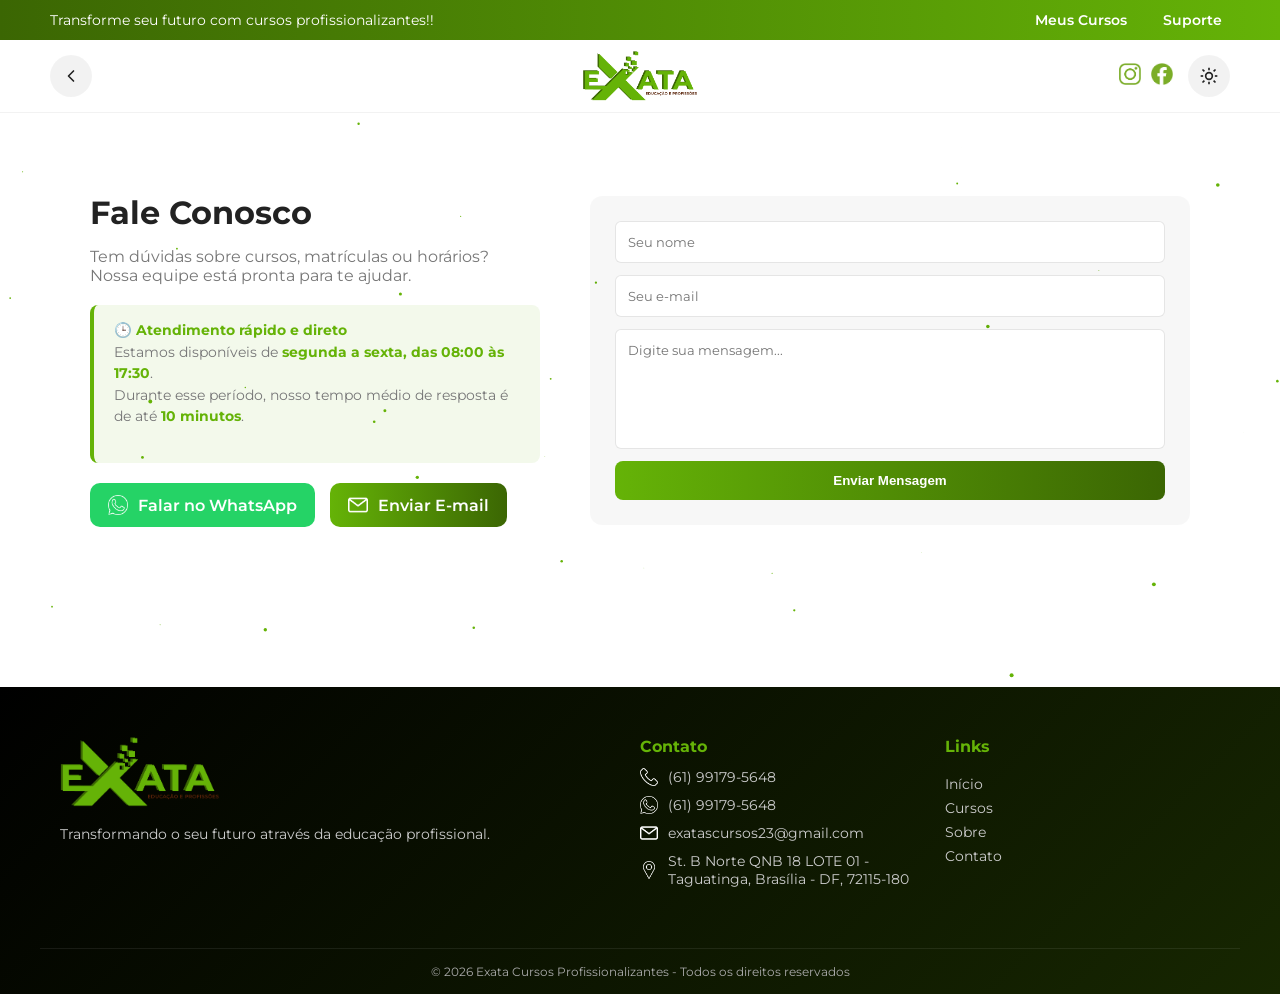
==== contato.html @ 3b71f35e "Add files via upload" ====
<!DOCTYPE html>
<html lang="pt-br">

<head>
    <meta charset="UTF-8">
    <meta name="viewport" content="width=device-width, initial-scale=1.0">
    <title>Exata Cursos Profissionalizantes</title>
    <link rel="icon" href="/img/LOGO SEM FUNDO.png" type="image/png">
    <link href="https://fonts.googleapis.com/css2?family=Montserrat:wght@600&display=swap" rel="stylesheet">
    <link rel="stylesheet" href="contato.css">
</head>

<body>

    <div id="loader">
        <div class="spinner"></div>
        <p>Carregando...</p>
    </div>

    <canvas id="bg"></canvas>

    <!-- ================= DESKTOP ================= -->
    <header class="desktop-header">

        <div class="top-bar">
            <span>Transforme seu futuro com cursos profissionalizantes!!</span>

            <div class="top-links">
                <a href="https://playcurso.com/exatacursos/metodo/login.php">Meus Cursos</a>
                <a href="contato.html">Suporte</a>
            </div>
        </div>

        <div class="main-header">

            <a href="index.html" class="back-btn">
                <svg viewBox="0 0 24 24" width="20">
                    <path d="M15 18l-6-6 6-6" stroke="currentColor" stroke-width="2" fill="none" stroke-linecap="round"
                        stroke-linejoin="round" />
                </svg>
            </a>

            <img src="img/LOGO SEM FUNDO OLD.png" class="logo">

            <div class="right">

                <div class="socials">

                    <a href="https://www.instagram.com/exatacursoss/" target="_blank">
                        <img src="img/Instagram.png" alt="Instagram">
                    </a>

                    <a href="https://facebook.com/suapagina" target="_blank">
                        <img src="img/Facebook.png" alt="Facebook">
                    </a>

                </div>

                <!-- TEMA -->
                <button class="theme-btn theme-toggle">

                    <svg class="icon sun" viewBox="0 0 24 24">
                        <circle cx="12" cy="12" r="4" />
                        <g>
                            <line x1="12" y1="2" x2="12" y2="5" />
                            <line x1="12" y1="19" x2="12" y2="22" />
                            <line x1="4.2" y1="4.2" x2="6.5" y2="6.5" />
                            <line x1="17.5" y1="17.5" x2="19.8" y2="19.8" />
                            <line x1="2" y1="12" x2="5" y2="12" />
                            <line x1="19" y1="12" x2="22" y2="12" />
                            <line x1="4.2" y1="19.8" x2="6.5" y2="17.5" />
                            <line x1="17.5" y1="6.5" x2="19.8" y2="4.2" />
                        </g>
                    </svg>

                    <svg class="icon moon" viewBox="0 0 24 24">
                        <path d="M21 12.5A8.5 8.5 0 1 1 11.5 3 
                    6.5 6.5 0 0 0 21 12.5Z" />
                    </svg>

                </button>

            </div>

        </div>

    </header>

    <!-- ================= MOBILE ================= -->
    <header class="mobile-header">

        <a href="index.html" class="back-btn">
            <svg viewBox="0 0 24 24" width="20">
                <path d="M15 18l-6-6 6-6" stroke="currentColor" stroke-width="2" fill="none" stroke-linecap="round"
                    stroke-linejoin="round" />
            </svg>
        </a>

        <img src="img/LOGO SEM FUNDO OLD.png" class="logo">

        <div class="actions">

            <button class="theme-btn theme-toggle">

                <svg class="icon sun" viewBox="0 0 24 24">
                    <circle cx="12" cy="12" r="4" />
                    <g>
                        <line x1="12" y1="2" x2="12" y2="5" />
                        <line x1="12" y1="19" x2="12" y2="22" />
                        <line x1="4.2" y1="4.2" x2="6.5" y2="6.5" />
                        <line x1="17.5" y1="17.5" x2="19.8" y2="19.8" />
                        <line x1="2" y1="12" x2="5" y2="12" />
                        <line x1="19" y1="12" x2="22" y2="12" />
                        <line x1="4.2" y1="19.8" x2="6.5" y2="17.5" />
                        <line x1="17.5" y1="6.5" x2="19.8" y2="4.2" />
                    </g>
                </svg>

                <svg class="icon moon" viewBox="0 0 24 24">
                    <path d="M21 12.5A8.5 8.5 0 1 1 11.5 3 
        6.5 6.5 0 0 0 21 12.5Z" />
                </svg>

            </button>

            <div id="menuToggle" class="menu-toggle">☰</div>

        </div>

    </header>

    <!-- MENU MOBILE -->
    <div id="mobileMenu" class="mobile-menu">

        <a href="index.html">Início</a>
        <a href="Cursos/curso.html">Nossos Cursos</a>
        <a href="contato.html">Contato</a>

        <hr>

        <a href="https://playcurso.com/exatacursos/metodo/login.php">Meus Cursos</a>
        <a href="contato.html">Suporte</a>

    </div>

    <section class="contact-section">

        <div class="contact-container">

            <!-- TEXTO -->
            <div class="contact-info">
                <h2>Fale Conosco</h2>
                <p>
                    Tem dúvidas sobre cursos, matrículas ou horários?
                    Nossa equipe está pronta para te ajudar.
                </p>

                <div class="support-info">
                    <p>
                        🕒 <strong>Atendimento rápido e direto</strong><br>
                        Estamos disponíveis de <strong>segunda a sexta, das 08:00 às 17:30</strong>.<br>
                        Durante esse período, nosso tempo médio de resposta é de até <strong>10 minutos</strong>.
                    </p>
                </div>

                <div class="contact-buttons">

                    <a href="https://wa.me/5561991795648?text=Olá,%20preciso%20de%20suporte" target="_blank"
                        class="btn-contact whatsapp">

                        <img src="img/whatsapp.png" alt="WhatsApp">
                        <span>Falar no WhatsApp</span>

                    </a>

                    <a href="mailto:exatascursos23@gmail.com" class="btn-contact email">

                        <img src="img/e-mail.png" alt="Email">
                        <span>Enviar E-mail</span>

                    </a>

                </div>
            </div>

            <!-- FORMULÁRIO -->
            <form class="contact-form" id="contactForm">

                <input type="text" id="name" placeholder="Seu nome" required>

                <input type="email" id="email" placeholder="Seu e-mail" required>

                <textarea id="message" placeholder="Digite sua mensagem..." required></textarea>

                <button type="submit">Enviar Mensagem</button>

            </form>

        </div>

    </section>

    <footer class="footer">

        <div class="footer-container">

            <!-- LOGO -->
            <div class="footer-brand">
                <img src="img/LOGO SEM FUNDO OLD.png" alt="Exata Cursos">
                <p>Transformando o seu futuro através da educação profissional.</p>
            </div>

            <!-- CONTATO -->
            <div class="footer-contact">
                <h3>Contato</h3>

                <p>
                    <img src="img/telefone.png" class="icon">
                    <a href="tel:+5561991795648">
                        (61) 99179-5648
                    </a>
                </p>

                <p>
                    <img src="img/whatsapp.png" class="icon">
                    <a href="https://wa.me/5561991795648?text=Olá,%20quero%20saber%20mais%20sobre%20os%20cursos"
                        target="_blank">
                        (61) 99179-5648
                    </a>
                </p>

                <p>
                    <img src="img/e-mail.png" class="icon">
                    <a href="mailto:exatascursos23@gmail.com">
                        exatascursos23@gmail.com
                    </a>
                </p>

                <p>
                    <img src="img/pin.png" class="icon">
                    <a href="https://www.google.com/maps?q=St.+B+Norte+QNB+18+Lote+01+Taguatinga+Brasilia"
                        target="_blank">
                        St. B Norte QNB 18 LOTE 01 - Taguatinga, Brasília - DF, 72115-180
                    </a>
                </p>
            </div>

            <!-- LINKS -->
            <div class="footer-links">
                <h3>Links</h3>

                <a href="index.html">Início</a>
                <a href="curso.html">Cursos</a>
                <a href="index.html">Sobre</a>
                <a href="contato.html">Contato</a>
            </div>

        </div>

        <!-- COPYRIGHT -->
        <div class="footer-bottom">
            <p>© 2026 Exata Cursos Profissionalizantes - Todos os direitos reservados</p>
        </div>

    </footer>

    <script src="contato.js"></script>


</body>

</html>
---- contato.css ----
:root {
    --verde: #65B307;
    --verde-escuro: #3B6603;
    --bg: #ffffff;
    --text: #222;
}

body.dark {
    --bg: #121212;
    --text: #f1f1f1;
}

/* RESET */
* {
    margin: 0;
    padding: 0;
    box-sizing: border-box;
}

body {
    font-family: 'Montserrat', sans-serif;
    background: var(--bg);
    color: var(--text);
}

/* ================= LOADER ================= */
#loader {
    position: fixed;
    inset: 0;
    background: var(--bg);

    display: flex;
    flex-direction: column;
    align-items: center;
    justify-content: center;

    z-index: 9999;
    transition: 0.5s;
}

#loader.hide {
    opacity: 0;
    visibility: hidden;
}

.spinner {
    width: 45px;
    height: 45px;
    border: 4px solid rgba(0,0,0,0.1);
    border-top: 4px solid var(--verde);
    border-radius: 50%;
    animation: spin 1s linear infinite;
    margin-bottom: 10px;
}

@keyframes spin {
    to { transform: rotate(360deg); }
}

/* ================= CANVAS ================= */
#bg {
    position: fixed;
    inset: 0;
    z-index: -1;
}

/*TOPO*/
.top-bar {
    background: linear-gradient(90deg, var(--verde-escuro), var(--verde));
    color: white;

    display: flex;
    justify-content: space-between;
    align-items: center;

    padding: 8px 50px;
    font-size: 0.85rem;
}

.top-links {
    display: flex;
    gap: 20px;
}

.top-links a {
    position: relative;
    color: white;
    text-decoration: none;
    font-weight: 600;
    padding: 4px 8px;
}

.desktop-header {
    position: relative;
    z-index: 1000;
}

.dropdown-menu {
    z-index: 2000;
}

.top-links a::before,
.top-links a::after {
    content: "";
    position: absolute;
    width: 1px;
    height: 50%;
    top: 25%;
    background: rgba(255,255,255,0.7);

    opacity: 0;
    transition: 0.25s;
}

.top-links a::before { left: 0; transform: translateY(5px); }
.top-links a::after { right: 0; transform: translateY(-5px); }

.top-links a:hover::before,
.top-links a:hover::after {
    opacity: 1;
    transform: translateY(0);
}

.socials a {
    display: inline-block;
}

.socials img {
    width: 22px;
    transition: 0.3s;
}

/* EFEITO */
.socials a:hover img {
    transform: scale(1.2) translateY(-3px);
    filter: drop-shadow(0 0 6px var(--verde));
}

/*HEADER DESKTOP*/
.main-header {
    display: flex;
    align-items: center;
    justify-content: space-between;
    position: relative;
    padding: 15px 50px;
    background: var(--bg);
    border-bottom: 1px solid rgba(0,0,0,0.05);
}

.logo {
    position: absolute;
    left: 50%;
    transform: translateX(-50%);
    height: 50px;
}

.nav {
    display: flex;
    align-items: center;
    gap: 30px;
}

.nav a {
    text-decoration: none;
    color: var(--text);
    font-size: 0.9rem;
    position: relative;
}

.nav a::after {
    content: "";
    position: absolute;
    width: 0%;
    height: 2px;
    background: var(--verde);
    left: 0;
    bottom: -6px;
    transition: 0.3s;
}

.nav a:hover::after {
    width: 100%;
}

.nav a.active {
    color: var(--verde);
}

/*DROPDOWN*/
.dropdown {
    position: relative;
}

.dropdown-menu {
    position: absolute;
    top: 130%;
    left: 0;

    background: var(--bg);
    border-radius: 10px;

    padding: 10px;
    min-width: 180px;

    display: flex;
    flex-direction: column;
    gap: 8px;

    opacity: 0;
    transform: translateY(10px);
    pointer-events: none;

    box-shadow: 0 10px 25px rgba(0,0,0,0.1);

    transition: 0.3s;
}

.dropdown:hover .dropdown-menu {
    opacity: 1;
    transform: translateY(0);
    pointer-events: auto;
}

.dropdown-menu a {
    padding: 8px;
    border-radius: 6px;
}

.dropdown-menu a:hover {
    background: rgba(0,0,0,0.05);
}

/*RIGHT*/
.right {
    display: flex;
    align-items: center;
    gap: 15px;
    justify-content: flex-end;
    margin-left: auto;
}

.socials {
    display: flex;
    gap: 10px;
}

.socials img {
    width: 22px;
    cursor: pointer;
    transition: 0.25s;
}

.socials img:hover {
    transform: translateY(-2px) scale(1.1);
}

/*BOTÃO TEMA*/
.theme-btn {
    width: 42px;
    height: 42px;
    border-radius: 50%;
    border: none;

    background: rgba(0,0,0,0.05);
    cursor: pointer;

    display: flex;
    align-items: center;
    justify-content: center;

    position: relative;
    transition: 0.3s;
}

.theme-btn:hover {
    transform: scale(1.05);
}

.theme-btn .icon {
    position: absolute;
    width: 20px;
    height: 20px;

    stroke: var(--text);
    fill: none;
    stroke-width: 2;

    transition: 0.4s ease;
}

.sun { opacity: 1; transform: rotate(0); }
.moon { opacity: 0; transform: rotate(90deg) scale(0.5); }

body.dark .sun {
    opacity: 0;
    transform: rotate(-90deg) scale(0.5);
}

body.dark .moon {
    opacity: 1;
    transform: rotate(0) scale(1);
}

/*MOBILE HEADER*/
.mobile-header {
    display: none;
    justify-content: space-between;
    align-items: center;

    padding: 12px 16px;
    background: var(--bg);

    position: sticky;
    top: 0;
    z-index: 1000;

    box-shadow: 0 2px 10px rgba(0,0,0,0.05);
}

.actions {
    display: flex;
    align-items: center;
    gap: 12px;
}

.menu-toggle {
    font-size: 26px;
    cursor: pointer;
}

/*MENU MOBILE*/
.mobile-menu {
    position: fixed;
    top: 0;
    right: -100%;
    width: 270px;
    height: 100%;
    background: var(--bg);
    padding: 90px 25px;
    display: flex;
    flex-direction: column;
    gap: 20px;
    transition: 0.35s ease;
    z-index: 999;
    box-shadow: -10px 0 30px rgba(0,0,0,0.2);
    backdrop-filter: blur(8px);
}

.mobile-menu.active {
    right: 0;
}

.mobile-menu a {
    text-decoration: none;
    color: var(--text);
    font-size: 1rem;

    padding: 10px 12px;
    border-radius: 8px;

    transition: 0.25s;
}

.mobile-menu a:hover {
    background: rgba(0,0,0,0.05);
    transform: translateX(5px);
}

body.dark .mobile-menu a:hover {
    background: rgba(255,255,255,0.05);
}

.mobile-menu hr {
    border: none;
    border-top: 1px solid rgba(0,0,0,0.1);
    margin: 10px 0;
}

body.dark .mobile-menu hr {
    border-top: 1px solid rgba(255,255,255,0.1);
}



/* ================= MOBILE ================= */

.mobile-header {
    display: none;
    align-items: center;
    justify-content: space-between;
    position: relative;
}

/* VOLTAR */
.mobile-header .back-btn {
    width: 40px;
    font-size: 20px;
}

/* LOGO CENTRAL */
.mobile-header .logo {
    position: absolute;
    left: 50%;
    transform: translateX(-50%);
}

/* AÇÕES (lado direito) */
.actions {
    min-width: 80px;
    display: flex;
    justify-content: flex-end;
}

@media (max-width: 900px) {

    .desktop-header {
        display: none;
    }

    .mobile-header {
        display: flex;
    }

    .top-bar {
        display: none;
    }
}

.back-btn {
    width: 42px;
    height: 42px;

    display: flex;
    align-items: center;
    justify-content: center;

    border-radius: 50%;
    text-decoration: none;

    background: rgba(0,0,0,0.05);
    color: var(--text);

    font-size: 18px;

    backdrop-filter: blur(6px);

    transition: 0.3s ease;
}

/* HOVER */
.back-btn:hover {
    background: linear-gradient(135deg, var(--verde), var(--verde-escuro));
    color: white;

    transform: translateX(-4px) scale(1.08);

    box-shadow: 0 0 20px rgba(101,179,7,0.5);
}

.footer {
    margin-top: 80px;
    background: linear-gradient(135deg, black, #172701);
    color: white;
}

/* CONTAINER */
.footer-container {
    display: grid;
    grid-template-columns: 1fr;
    gap: 30px;

    max-width: 1200px;
    margin: auto;
    padding: 50px 20px;
}

/* LOGO */
.footer-brand img {
    width: 160px;
    margin-bottom: 15px;
}

.footer-brand p {
    font-size: 0.85rem;
    color: #ccc;
}

/* TITULOS */
.footer h3 {
    margin-bottom: 12px;
    font-size: 1rem;

    color: var(--verde); /* VERDE DESTAQUE */
}

/* CONTATO */
.footer-contact p {
    font-size: 0.85rem;
    margin-bottom: 6px;
    color: #ccc;
}

/* LINKS */
.footer-links {
    display: flex;
    flex-direction: column;
    gap: 8px;
}

.footer-links a {
    text-decoration: none;
    color: #ccc;
    font-size: 0.85rem;

    position: relative;
    width: fit-content;

    transition: 0.3s;
}

/* HOVER VERDE */
.footer-links a:hover {
    color: var(--verde);
}

/* LINHA ANIMADA */
.footer-links a::after {
    content: "";
    position: absolute;
    width: 0%;
    height: 2px;
    background: var(--verde);
    left: 0;
    bottom: -2px;
    transition: 0.3s;
}

.footer-links a:hover::after {
    width: 100%;
}

/* LINHA SUPERIOR */
.footer-container {
    border-bottom: 1px solid rgba(255, 255, 255, 0.08);
}

/* BASE */
.footer-bottom {
    text-align: center;
    padding: 15px;
    font-size: 0.75rem;
    color: #aaa;
}

.footer-contact p {
    display: flex;
    align-items: center;
    gap: 10px;
    cursor: pointer;
    font-size: 0.9rem;
    margin-bottom: 10px;
}

/* ÍCONES */
.footer-contact .icon {
    width: 18px;
    height: 18px;
    object-fit: contain;

    filter: brightness(0) invert(1);
}

.footer-contact a {
    text-decoration: none;
    color: #ccc;
    transition: 0.3s;
}

.footer-contact a:hover {
    color: var(--verde);
}
/* RESPONSIVO */
@media (min-width: 768px) {
    .footer-container {
        grid-template-columns: 2fr 1fr 1fr;
    }
}

@media (max-width: 768px) {

    .footer {
        text-align: center;
    }

    .footer-content {
        display: flex;
        flex-direction: column;
        align-items: center;
        gap: 30px;
    }

    .footer-contact {
        align-items: center;
    }

    .footer-contact p {
        justify-content: center;
    }

    .footer-logo {
        text-align: center;
    }

    .footer-links {
        display: flex;
        flex-direction: column;
        align-items: center;
        gap: 10px;
    }

    .footer-links a {
        text-align: center;
    }

}


.contact-section {
    padding: 80px 20px;
    display: flex;
    justify-content: center;
}

.contact-container {
    max-width: 1100px;
    width: 100%;

    display: flex;
    gap: 50px;
    align-items: center;
    justify-content: space-between;
}

/* TEXTO */
.contact-info {
    max-width: 450px;
}

.contact-info h2 {
    font-size: 2rem;
    margin-bottom: 15px;
}

.contact-info p {
    color: #777;
    margin-bottom: 20px;
}

/* BOTÕES */
.contact-buttons {
    display: flex;
    gap: 15px;
    flex-wrap: wrap;
}

/* BOTÃO PADRÃO */
.btn-contact {
    display: flex;
    align-items: center;
    gap: 10px;

    padding: 12px 18px;
    border-radius: 10px;

    text-decoration: none;
    font-weight: 600;

    transition: 0.3s;
}

/* ÍCONES */
.btn-contact img {
    width: 20px;
    height: 20px;
    filter: brightness(0) invert(1);
}

/* WHATSAPP */
.btn-contact.whatsapp {
    background: #25D366;
    color: white;
}

/* EMAIL */
.btn-contact.email {
    background: linear-gradient(90deg, var(--verde), var(--verde-escuro));
    color: white;
}

/* HOVER */
.btn-contact:hover {
    transform: translateY(-3px) scale(1.03);
    box-shadow: 0 5px 15px rgba(0,0,0,0.2);
}

/* FORM */
.contact-form {
    flex: 1;
    background: rgba(0,0,0,0.03);
    padding: 25px;
    border-radius: 12px;

    display: flex;
    flex-direction: column;
    gap: 12px;
}

.contact-form h3 {
    margin-bottom: 10px;
}

.contact-form input,
.contact-form textarea {
    padding: 12px;
    border: 1px solid rgba(0,0,0,0.1);
    border-radius: 6px;
    outline: none;
    font-family: inherit;
}

.contact-form textarea {
    min-height: 120px;
    resize: none;
}

.contact-form button {
    background: linear-gradient(90deg, var(--verde), var(--verde-escuro));
    color: white;
    border: none;
    padding: 12px;
    border-radius: 8px;
    cursor: pointer;
    font-weight: 600;
}

/* RESPONSIVO */
@media (max-width: 900px) {
    .contact-container {
        flex-direction: column;
        text-align: center;
    }

    .contact-buttons {
        justify-content: center;
    }

    .contact-form {
        width: 100%;
    }
}

.support-info {
    background: rgba(101,179,7,0.08);
    border-left: 4px solid var(--verde);
    padding: 15px 20px;
    border-radius: 8px;
    margin: 20px 0;
    font-size: 0.9rem;
    line-height: 1.5;
}

.support-info strong {
    color: var(--verde);
}
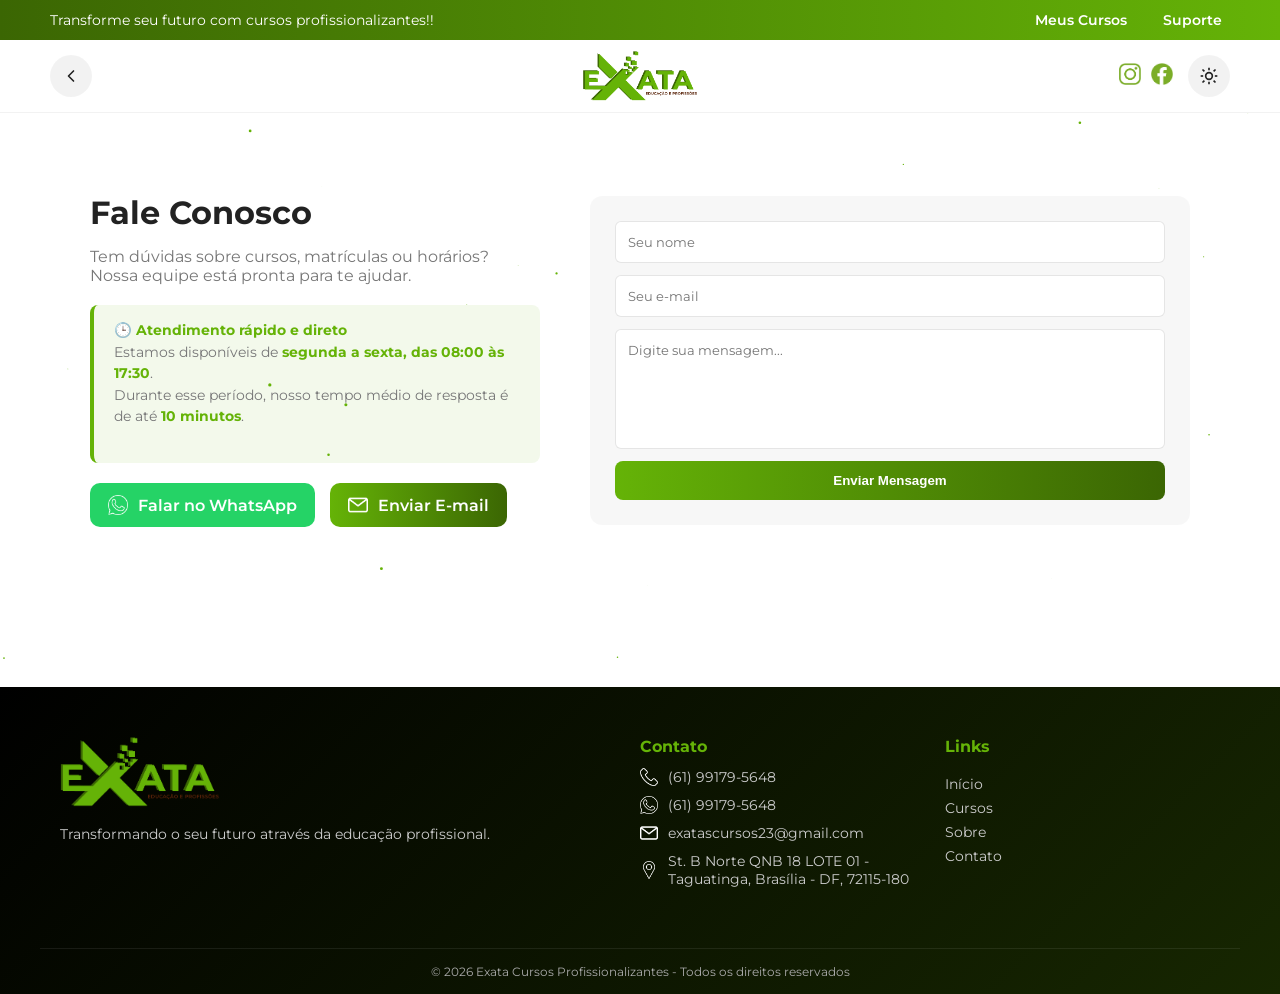
==== commit 881a0a05: "Update contato.html" ====
--- a/contato.html
+++ b/contato.html
@@ -5,7 +5,7 @@
     <meta charset="UTF-8">
     <meta name="viewport" content="width=device-width, initial-scale=1.0">
     <title>Exata Cursos Profissionalizantes</title>
-    <link rel="icon" href="/img/LOGO SEM FUNDO.png" type="image/png">
+    <link rel="icon" href="img/LOGO SEM FUNDO.png" type="image/png">
     <link href="https://fonts.googleapis.com/css2?family=Montserrat:wght@600&display=swap" rel="stylesheet">
     <link rel="stylesheet" href="contato.css">
 </head>
@@ -269,4 +269,4 @@
 
 </body>
 
-</html>+</html>
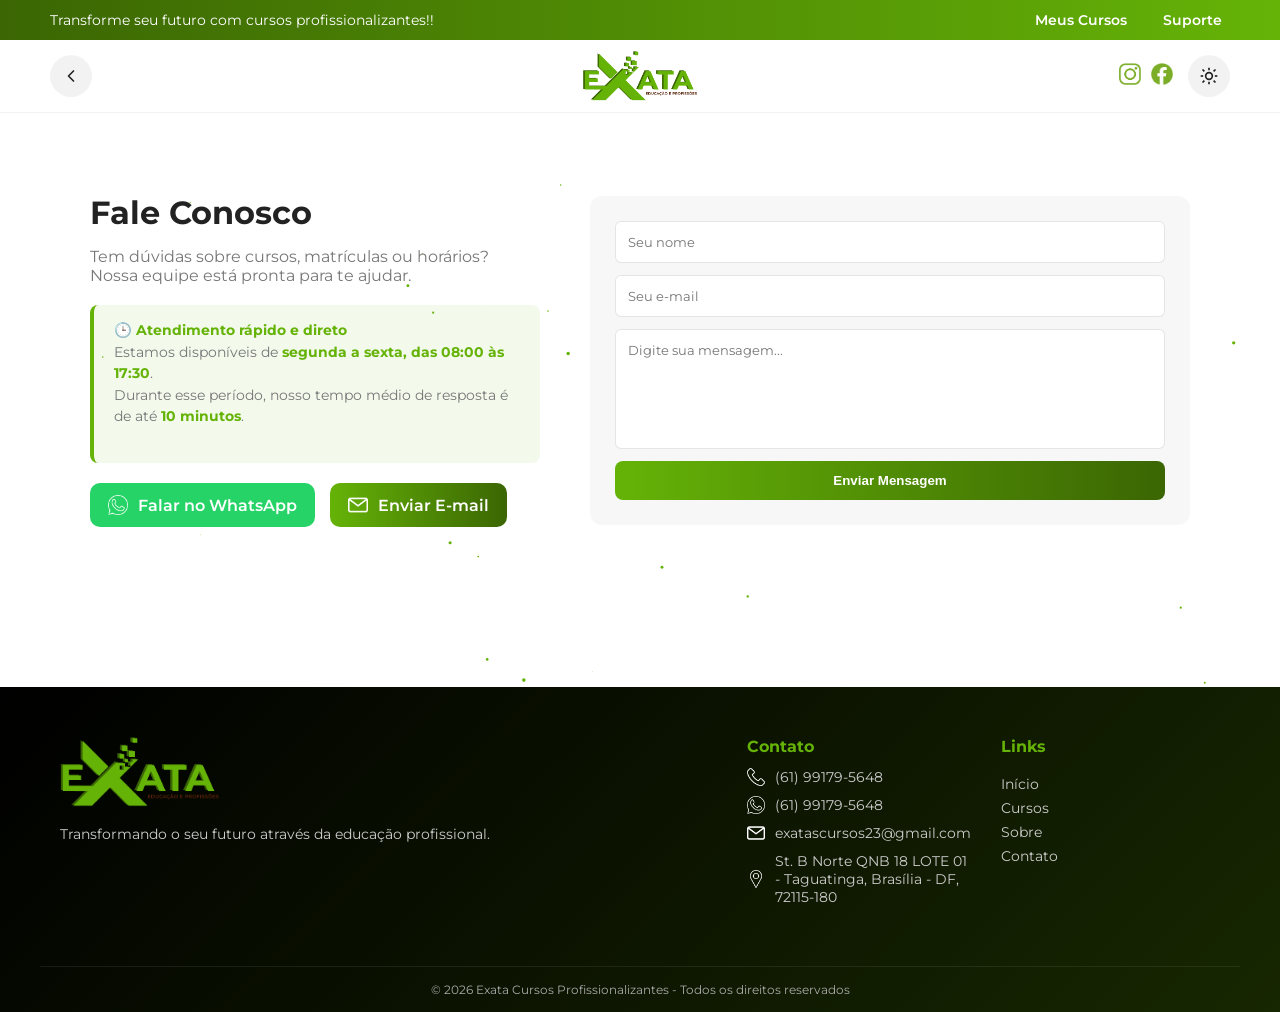
==== commit 80712331: "Add files via upload" ====
--- a/contato.html
+++ b/contato.html
@@ -5,7 +5,7 @@
     <meta charset="UTF-8">
     <meta name="viewport" content="width=device-width, initial-scale=1.0">
     <title>Exata Cursos Profissionalizantes</title>
-    <link rel="icon" href="img/LOGO SEM FUNDO.png" type="image/png">
+    <link rel="icon" href="/img/LOGO SEM FUNDO.png" type="image/png">
     <link href="https://fonts.googleapis.com/css2?family=Montserrat:wght@600&display=swap" rel="stylesheet">
     <link rel="stylesheet" href="contato.css">
 </head>
@@ -19,7 +19,7 @@
 
     <canvas id="bg"></canvas>
 
-    <!-- ================= DESKTOP ================= -->
+    <!--DESKTOP-->
     <header class="desktop-header">
 
         <div class="top-bar">
@@ -56,7 +56,6 @@
 
                 </div>
 
-                <!-- TEMA -->
                 <button class="theme-btn theme-toggle">
 
                     <svg class="icon sun" viewBox="0 0 24 24">
@@ -86,7 +85,7 @@
 
     </header>
 
-    <!-- ================= MOBILE ================= -->
+    <!--MOBILE-->
     <header class="mobile-header">
 
         <a href="index.html" class="back-btn">
@@ -147,7 +146,6 @@
 
         <div class="contact-container">
 
-            <!-- TEXTO -->
             <div class="contact-info">
                 <h2>Fale Conosco</h2>
                 <p>
@@ -183,7 +181,6 @@
                 </div>
             </div>
 
-            <!-- FORMULÁRIO -->
             <form class="contact-form" id="contactForm">
 
                 <input type="text" id="name" placeholder="Seu nome" required>
@@ -204,13 +201,11 @@
 
         <div class="footer-container">
 
-            <!-- LOGO -->
             <div class="footer-brand">
                 <img src="img/LOGO SEM FUNDO OLD.png" alt="Exata Cursos">
                 <p>Transformando o seu futuro através da educação profissional.</p>
             </div>
 
-            <!-- CONTATO -->
             <div class="footer-contact">
                 <h3>Contato</h3>
 
@@ -245,7 +240,6 @@
                 </p>
             </div>
 
-            <!-- LINKS -->
             <div class="footer-links">
                 <h3>Links</h3>
 
@@ -257,7 +251,6 @@
 
         </div>
 
-        <!-- COPYRIGHT -->
         <div class="footer-bottom">
             <p>© 2026 Exata Cursos Profissionalizantes - Todos os direitos reservados</p>
         </div>
@@ -269,4 +262,4 @@
 
 </body>
 
-</html>
+</html>
--- a/contato.css
+++ b/contato.css
@@ -10,7 +10,6 @@
     --text: #f1f1f1;
 }
 
-/* RESET */
 * {
     margin: 0;
     padding: 0;
@@ -23,7 +22,7 @@
     color: var(--text);
 }
 
-/* ================= LOADER ================= */
+/*LOADER*/
 #loader {
     position: fixed;
     inset: 0;
@@ -57,7 +56,7 @@
     to { transform: rotate(360deg); }
 }
 
-/* ================= CANVAS ================= */
+/*CANVAS*/
 #bg {
     position: fixed;
     inset: 0;
@@ -382,7 +381,7 @@
 
 
 
-/* ================= MOBILE ================= */
+/*MOBILE*/
 
 .mobile-header {
     display: none;
@@ -404,7 +403,7 @@
     transform: translateX(-50%);
 }
 
-/* AÇÕES (lado direito) */
+/* AÇÕES  */
 .actions {
     min-width: 80px;
     display: flex;
@@ -466,7 +465,7 @@
 /* CONTAINER */
 .footer-container {
     display: grid;
-    grid-template-columns: 1fr;
+    grid-template-columns: 3fr 1fr 1fr;
     gap: 30px;
 
     max-width: 1200px;
@@ -490,7 +489,7 @@
     margin-bottom: 12px;
     font-size: 1rem;
 
-    color: var(--verde); /* VERDE DESTAQUE */
+    color: var(--verde);
 }
 
 /* CONTATO */
@@ -579,14 +578,12 @@
 .footer-contact a:hover {
     color: var(--verde);
 }
-/* RESPONSIVO */
-@media (min-width: 768px) {
+
+@media (max-width: 768px) {
+
     .footer-container {
-        grid-template-columns: 2fr 1fr 1fr;
-    }
-}
-
-@media (max-width: 768px) {
+        grid-template-columns: 1fr;
+    }
 
     .footer {
         text-align: center;
@@ -605,6 +602,7 @@
 
     .footer-contact p {
         justify-content: center;
+        flex-wrap: wrap;
     }
 
     .footer-logo {
@@ -620,10 +618,10 @@
 
     .footer-links a {
         text-align: center;
-    }
-
-}
-
+        width: 100%;
+    }
+
+}
 
 .contact-section {
     padding: 80px 20px;
